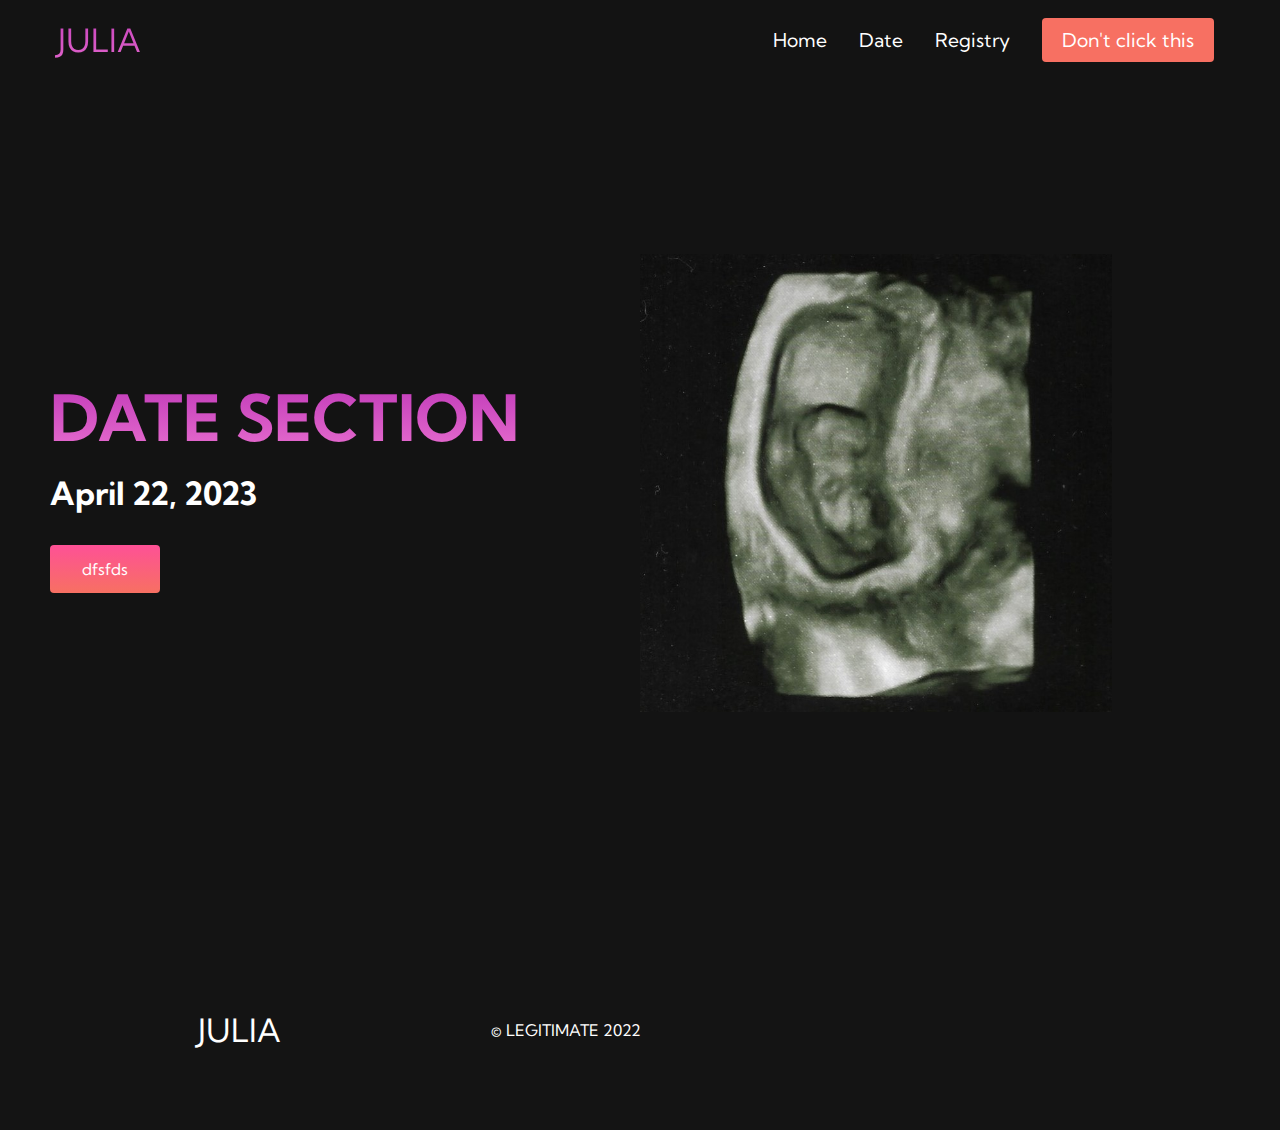
==== date.html @ bbff6cf2 "revamped site" ====
<!DOCTYPE html>
<html lang="en">
  <head>
    <meta charset="UTF-8" />
    <meta name="viewport" content="width=device-width, initial-scale=1.0" />
    <title>Jewels</title>
    <link rel="stylesheet" href="styles.css" />
    <link
      rel="stylesheet"
      href="https://use.fontawesome.com/releases/v5.14.0/css/all.css"
      integrity="sha384-HzLeBuhoNPvSl5KYnjx0BT+WB0QEEqLprO+NBkkk5gbc67FTaL7XIGa2w1L0Xbgc"
      crossorigin="anonymous"
    />
    <link
      href="https://fonts.googleapis.com/css2?family=Kumbh+Sans:wght@400;700&display=swap"
      rel="stylesheet"
    />
  </head>
  <body>
    <nav class="navbar">
      <div class="navbar__container">
        <a href="/" id="navbar__logo"><i class="fas fa-gem"></i>JULIA</a>
        <div class="navbar__toggle" id="mobile-menu">
          <span class="bar"></span> <span class="bar"></span>
          <span class="bar"></span>
        </div>
        <ul class="navbar__menu">
          <li class="navbar__item">
            <a href="/indexTEST.html" class="navbar__links">Home</a>
          </li>
          <li class="navbar__item">
            <a href="/date.html" class="navbar__links">Date</a>
          </li>
          <li class="navbar__item">
            <a href="/" class="navbar__links">Registry</a>
          </li>
          <li class="navbar__btn">
            <a
              href="https://www.amazon.com/baby-reg/27LGBVWEPC0U1?ref=br_search_v2_desktop_res_1"
              class="button"
              >Don't click this</a
            >
          </li>
        </ul>
      </div>
    </nav>
    <div class="main">
      <div class="main__container">
        <div class="main__content">
          <h1>DATE SECTION</h1>
          <p>April 22, 2023</p>
          <button class="main__btn"><a href="#">dfsfds</a></button>
        </div>
        <div class="main__img-container">
          <img id="main__img" src="9-23-2022b.jpg" />
        </div>
      </div>
    </div>

    <script src="app.js"></script>
  </body>
</html>

    <!-- Footer Section -->
    <div class="footer__container">
      <section class="social__media">
        <div class="social__media--wrap">
          <div class="footer__logo">
            <a href="/indexTEST.html" id="footer__logo"
              ><i class="fas fa-gem"></i>JULIA</a
            >
          </div>
          <p class="website__rights">© LEGITIMATE 2022</p>
          <div class="social__icons">
            <a
              class="social__icon--link"
              href="https://www.linkedin.com/in/matthew-w-761347146"
              target="_blank"
              aria-label="LinkedIn"
            >
              <i class="fab fa-linkedin"></i>
            </a>
          </div>
        </div>
      </section>
    </div>
    <script src="app.js"></script>
  </body>
</html>
---- styles.css ----
* {
  box-sizing: border-box;
  margin: 0;
  padding: 0;
  font-family: "Kumbh Sans", sans-serif;
}

.navbar {
  background: #131313;
  height: 80px;
  display: flex;
  justify-content: center;
  align-items: center;
  font-size: 1.2rem;
  position: sticky;
  top: 0;
  z-index: 999;
}

.navbar__container {
  display: flex;
  justify-content: space-between;
  height: 80px;
  z-index: 1;
  width: 100%;
  max-width: 1300px;
  margin-right: auto;
  margin-left: auto;
  padding-right: 50px;
  padding-left: 50px;
}

#navbar__logo {
  background-color: #e877ff;
  background-image: linear-gradient(to top, #e970cf 0%, #be37b8 100%);
  background-size: 100%;
  -webkit-background-clip: text;
  -moz-background-clip: text;
  -webkit-text-fill-color: transparent;
  -moz-text-fill-color: transparent;
  display: flex;
  align-items: center;
  cursor: pointer;
  text-decoration: none;
  font-size: 2rem;
}

.fa-gem {
  margin-right: 0.5rem;
}

.navbar__menu {
  display: flex;
  align-items: center;
  list-style: none;
  text-align: center;
}

.navbar__item {
  height: 80px;
}

.navbar__links {
  color: #fff;
  display: flex;
  align-items: center;
  justify-content: center;
  text-decoration: none;
  padding: 0 1rem;
  height: 100%;
}

.navbar__btn {
  display: flex;
  justify-content: center;
  align-items: center;
  padding: 0 1rem;
  width: 100%;
}

.button {
  display: flex;
  justify-content: center;
  align-items: center;
  text-decoration: none;
  padding: 10px 20px;
  height: 100%;
  width: 100%;
  border: none;
  outline: none;
  border-radius: 4px;
  background: #f77062;
  color: #fff;
}

.button:hover {
  background: #4837ff;
  transition: all 0.3s ease;
}

.navbar__links:hover {
  color: #f77062;
  transition: all 0.3s ease;
}

@media screen and (max-width: 960px) {
  .navbar__container {
    display: flex;
    justify-content: space-between;
    height: 80px;
    z-index: 1;
    width: 100%;
    max-width: 1300px;
    padding: 0;
  }

  .navbar__menu {
    display: grid;
    grid-template-columns: auto;
    margin: 0;
    width: 100%;
    position: absolute;
    top: -1000px;
    opacity: 1;
    transition: all 0.5s ease;
    height: 50vh;
    z-index: -1;
  }

  .navbar__menu.active {
    background: #131313;
    top: 100%;
    opacity: 1;
    transition: all 0.5s ease;
    z-index: 99;
    height: 50vh;
    font-size: 1.6rem;
  }

  #navbar__logo {
    padding-left: 25px;
  }

  .navbar__toggle .bar {
    width: 25px;
    height: 3px;
    margin: 5px auto;
    transition: all 0.3s ease-in-out;
    background: #fff;
  }

  .navbar__item {
    width: 100%;
  }

  .navbar__links {
    text-align: center;
    padding: 2rem;
    width: 100%;
    display: table;
  }

  .navbar__btn {
    padding-bottom: 2rem;
  }

  .button {
    display: flex;
    justify-content: center;
    align-items: center;
    width: 80%;
    height: 80px;
    margin: 0;
  }

  #mobile-menu {
    position: absolute;
    top: 20%;
    right: 5%;
    transform: translate(5%, 20%);
  }

  .navbar__toggle .bar {
    display: block;
    cursor: pointer;
  }

  #mobile-menu.is-active .bar:nth-child(2) {
    opacity: 0;
  }

  #mobile-menu.is-active .bar:nth-child(1) {
    transform: translateY(8px) rotate(45deg);
  }

  #mobile-menu.is-active .bar:nth-child(3) {
    transform: translateY(-8px) rotate(-45deg);
  }
}

/* Main Content CSS */
.main {
  background-color: #141414;
}

.main__container {
  display: grid;
  grid-template-columns: 1fr 1fr;
  align-items: center;
  justify-self: center;
  margin: 0 auto;
  height: 90vh;
  background-color: #131313;
  z-index: 1;
  width: 100%;
  max-width: 1300px;
  padding-right: 50px;
  padding-left: 50px;
}

.main__content {
  color: #fff;
  width: 100%;
}

.main__content h1 {
  font-size: 4rem;
  background-color: #e877ff;
  background-image: linear-gradient(to top, #e970cf 0%, #be37b8 100%);
  background-size: 100%;
  -webkit-background-clip: text;
  -moz-background-clip: text;
  -webkit-text-fill-color: transparent;
  -moz-text-fill-color: transparent;
}

.main__content h2 {
  font-size: 4rem;
  margin-top: 10px;
  background-color: #ff8177;
  background-image: linear-gradient(-20deg, #b721ff 0%, #21d4fd 100%);
  background-size: 100%;
  -webkit-background-clip: text;
  -moz-background-clip: text;
  -webkit-text-fill-color: transparent;
  -moz-text-fill-color: transparent;
}

.main__content p {
  margin-top: 1rem;
  font-size: 2rem;
  font-weight: 700;
}

.main__btn {
  font-size: 1rem;
  background-image: linear-gradient(to top, #f77062 0%, #fe5196 100%);
  padding: 14px 32px;
  border: none;
  border-radius: 4px;
  color: #fff;
  margin-top: 2rem;
  cursor: pointer;
  position: relative;
  transition: all 0.35s;
  outline: none;
}

.main__btn a {
  position: relative;
  z-index: 2;
  color: #fff;
  text-decoration: none;
}

.main__btn:after {
  position: absolute;
  content: "";
  top: 0;
  left: 0;
  width: 0;
  height: 100%;
  background: #4837ff;
  transition: all 0.35s;
  border-radius: 4px;
}

.main__btn:hover {
  color: #fff;
}

.main__btn:hover:after {
  width: 100%;
}

.main__img--container {
  text-align: center;
}

#main__img {
  height: 80%;
  width: 80%;
}

/* Mobile Responsive */
@media screen and (max-width: 768px) {
  .main__container {
    display: grid;
    grid-template-columns: auto;
    align-items: center;
    justify-self: center;
    width: 100%;
    margin: 0 auto;
    height: 90vh;
  }

  .main__content {
    text-align: center;
    margin-bottom: 4rem;
  }

  .main__content h1 {
    font-size: 2.5rem;
    margin-top: 2rem;
  }

  .main__content h2 {
    font-size: 3rem;
  }

  .main__content p {
    margin-top: 1rem;
    font-size: 1.5rem;
  }
}

@media screen and (max-width: 480px) {
  .main__content h1 {
    font-size: 2rem;
    margin-top: 3rem;
  }

  .main__content h2 {
    font-size: 2rem;
  }

  .main__content p {
    margin-top: 2rem;
    font-size: 1.5rem;
  }

  .main__btn {
    padding: 12px 36px;
    margin: 2.5rem 0;
  }
}

/* Footer CSS */
.footer__container {
  background-color: #141414;
  padding: 5rem 0;
  display: flex;
  flex-direction: column;
  justify-content: center;
  align-items: center;
}

#footer__logo {
  color: #fff;
  display: flex;
  align-items: center;
  cursor: pointer;
  text-decoration: none;
  font-size: 2rem;
}

.footer__links {
  width: 100%;
  max-width: 1000px;
  display: flex;
  justify-content: center;
}

.footer__link--wrapper {
  display: flex;
}

.footer__link--items {
  display: flex;
  flex-direction: column;
  align-items: flex-start;
  margin: 16px;
  text-align: left;
  width: 160px;
  box-sizing: border-box;
}

.footer__link--items h2 {
  margin-bottom: 16px;
}

.footer__link--items > h2 {
  color: #fff;
}

.footer__link--items a {
  color: #fff;
  text-decoration: none;
  margin-bottom: 0.5rem;
}

.footer__link--items a:hover {
  color: #e9e9e9;
  transition: 0.3s ease-out;
}

/* Social Icons */
.social__icon--link {
  color: #fff;
  font-size: 24px;
}

.social__media {
  max-width: 1000px;
  width: 100%;
}

.social__media--wrap {
  display: flex;
  justify-content: space-between;
  align-items: center;
  width: 90%;
  max-width: 1000px;
  margin: 40px auto 0 auto;
}

.social__icons {
  display: flex;
  justify-content: space-between;
  align-items: center;
  width: 240px;
}

.social__logo {
  color: #fff;
  justify-self: start;
  margin-left: 20px;
  cursor: pointer;
  text-decoration: none;
  font-size: 2rem;
  display: flex;
  align-items: center;
  margin-bottom: 16px;
}

.website__rights {
  color: #fff;
}

@media screen and (max-width: 820px) {
  .footer__links {
    padding-top: 2rem;
  }

  #footer__logo {
    margin-bottom: 2rem;
  }

  .website__rights {
    margin-bottom: 2rem;
  }

  .footer__link--wrapper {
    flex-direction: column;
  }

  .social__media--wrap {
    flex-direction: column;
  }
}

@media screen and (max-width: 480px) {
  .footer__link--items {
    margin: 0;
    padding: 10px;
    width: 100%;
  }
}
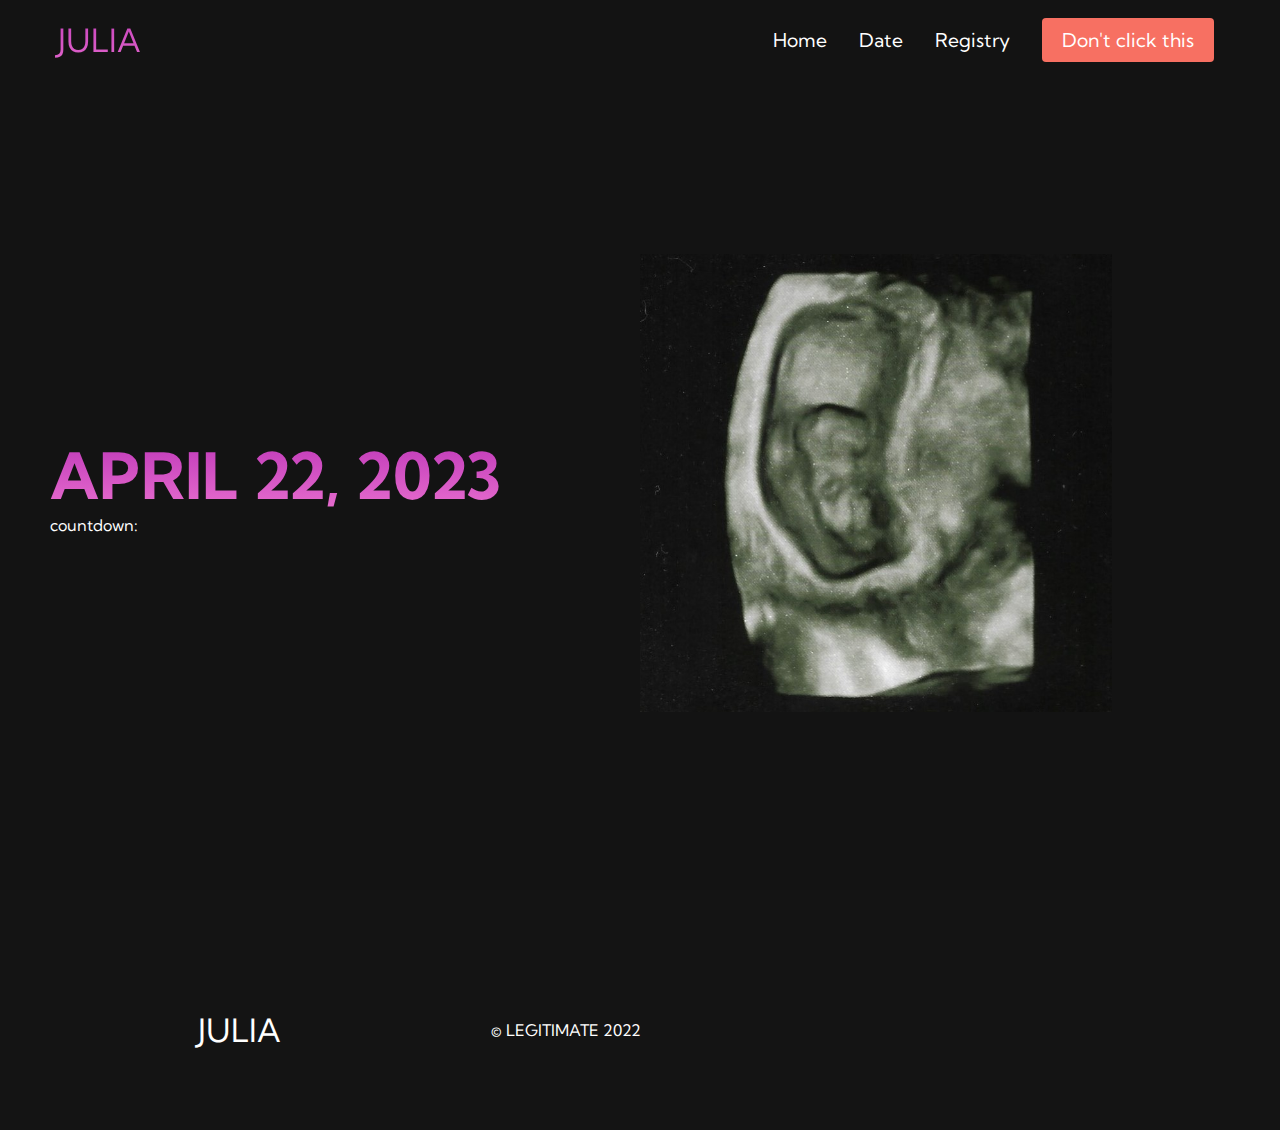
==== commit 79587cc2: "timer added" ====
--- a/date.html
+++ b/date.html
@@ -26,7 +26,7 @@
         </div>
         <ul class="navbar__menu">
           <li class="navbar__item">
-            <a href="/indexTEST.html" class="navbar__links">Home</a>
+            <a href="/index.html" class="navbar__links">Home</a>
           </li>
           <li class="navbar__item">
             <a href="/date.html" class="navbar__links">Date</a>
@@ -47,9 +47,8 @@
     <div class="main">
       <div class="main__container">
         <div class="main__content">
-          <h1>DATE SECTION</h1>
-          <p>April 22, 2023</p>
-          <button class="main__btn"><a href="#">dfsfds</a></button>
+          <h1>APRIL 22, 2023</h1>
+          <span>countdown: </span><span id="demo" />
         </div>
         <div class="main__img-container">
           <img id="main__img" src="9-23-2022b.jpg" />
@@ -66,7 +65,7 @@
       <section class="social__media">
         <div class="social__media--wrap">
           <div class="footer__logo">
-            <a href="/indexTEST.html" id="footer__logo"
+            <a href="/index.html" id="footer__logo"
               ><i class="fas fa-gem"></i>JULIA</a
             >
           </div>
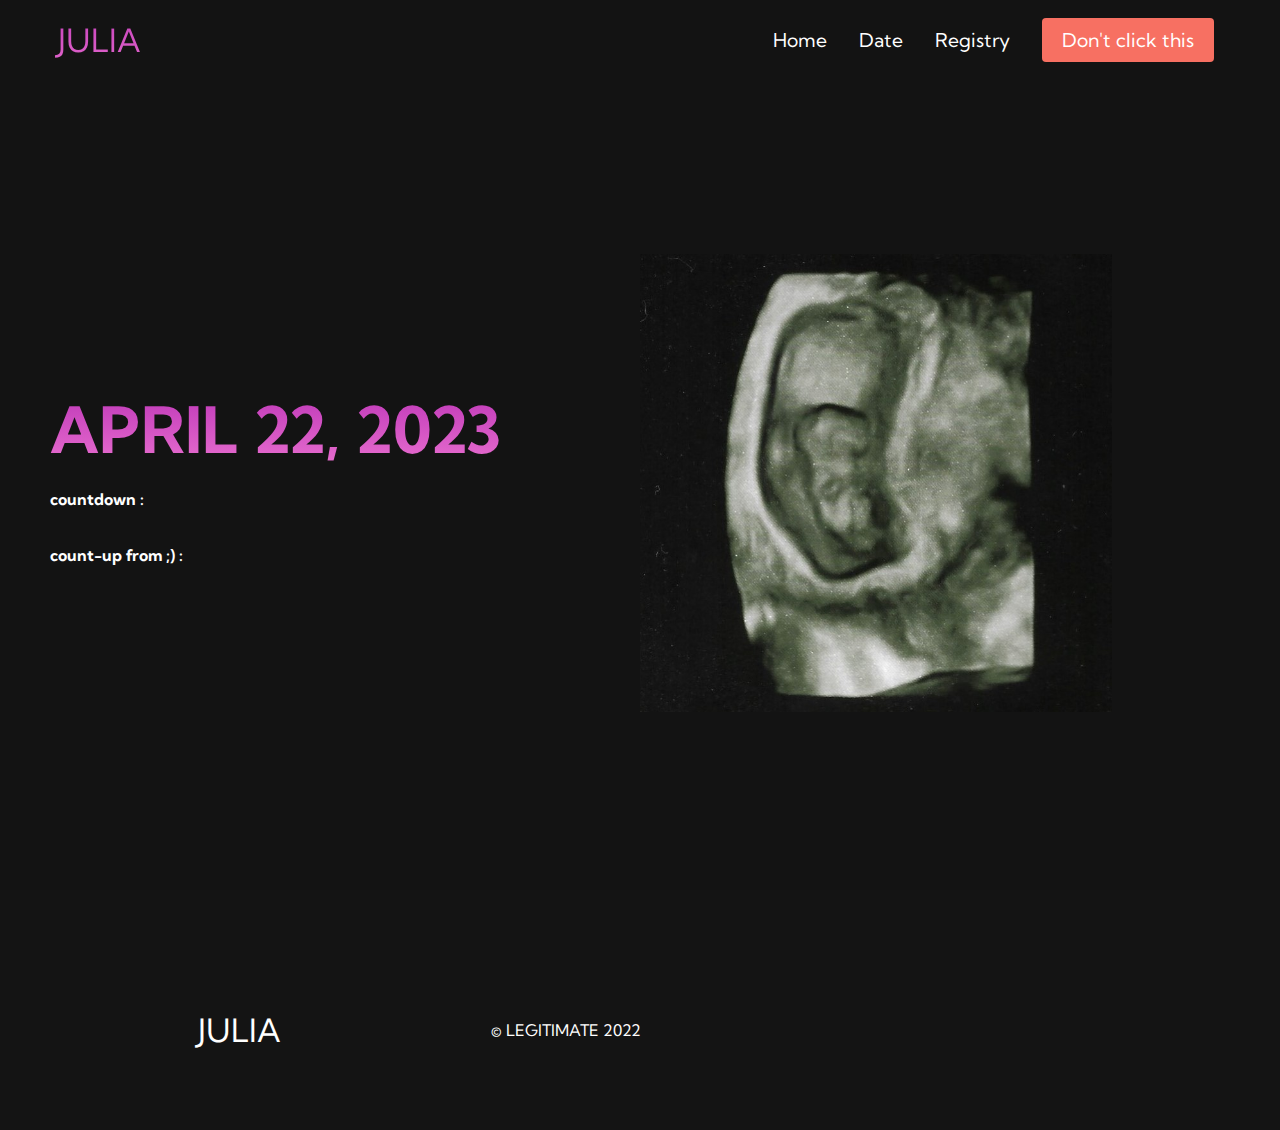
==== commit 80d9902f: "count-up added" ====
--- a/date.html
+++ b/date.html
@@ -47,8 +47,11 @@
     <div class="main">
       <div class="main__container">
         <div class="main__content">
-          <h1>APRIL 22, 2023</h1>
-          <span>countdown: </span><span id="demo" />
+          <h1>APRIL 22, 2023</h1><br>
+          <h4>countdown :</h4>
+          <p id="demo"/>
+          <h4><br>count-up from ;) :</h4>
+          <p id="concept" /> 
         </div>
         <div class="main__img-container">
           <img id="main__img" src="9-23-2022b.jpg" />
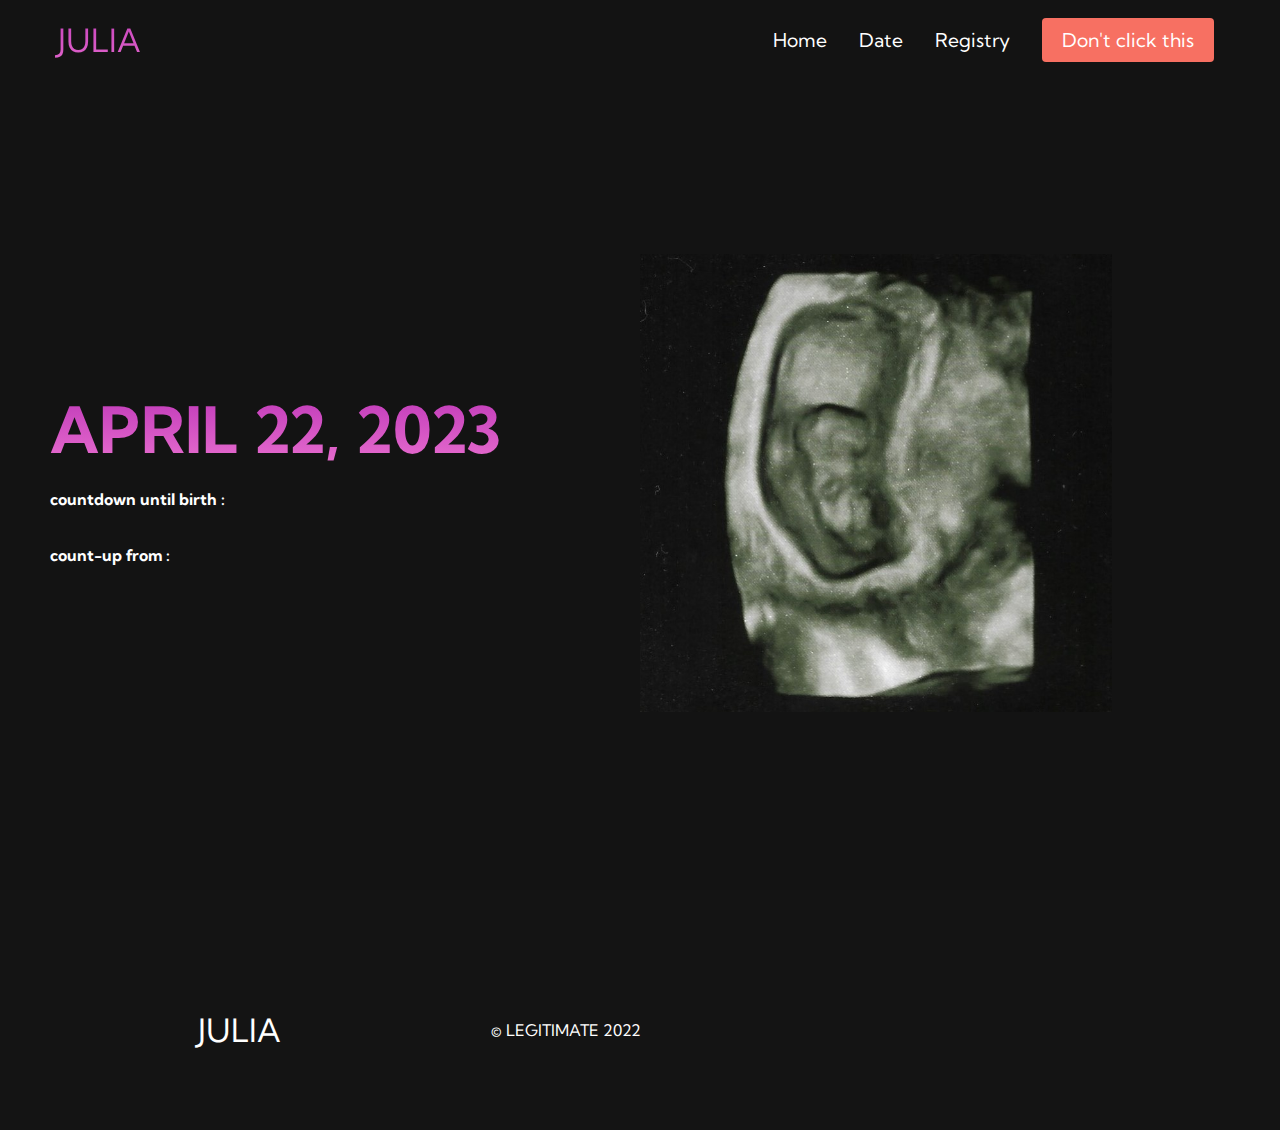
==== commit c1bbdfaf: "syntax" ====
--- a/date.html
+++ b/date.html
@@ -48,9 +48,9 @@
       <div class="main__container">
         <div class="main__content">
           <h1>APRIL 22, 2023</h1><br>
-          <h4>countdown :</h4>
+          <h4>countdown until birth :</h4>
           <p id="demo"/>
-          <h4><br>count-up from ;) :</h4>
+          <h4><br>count-up from :</h4>
           <p id="concept" /> 
         </div>
         <div class="main__img-container">
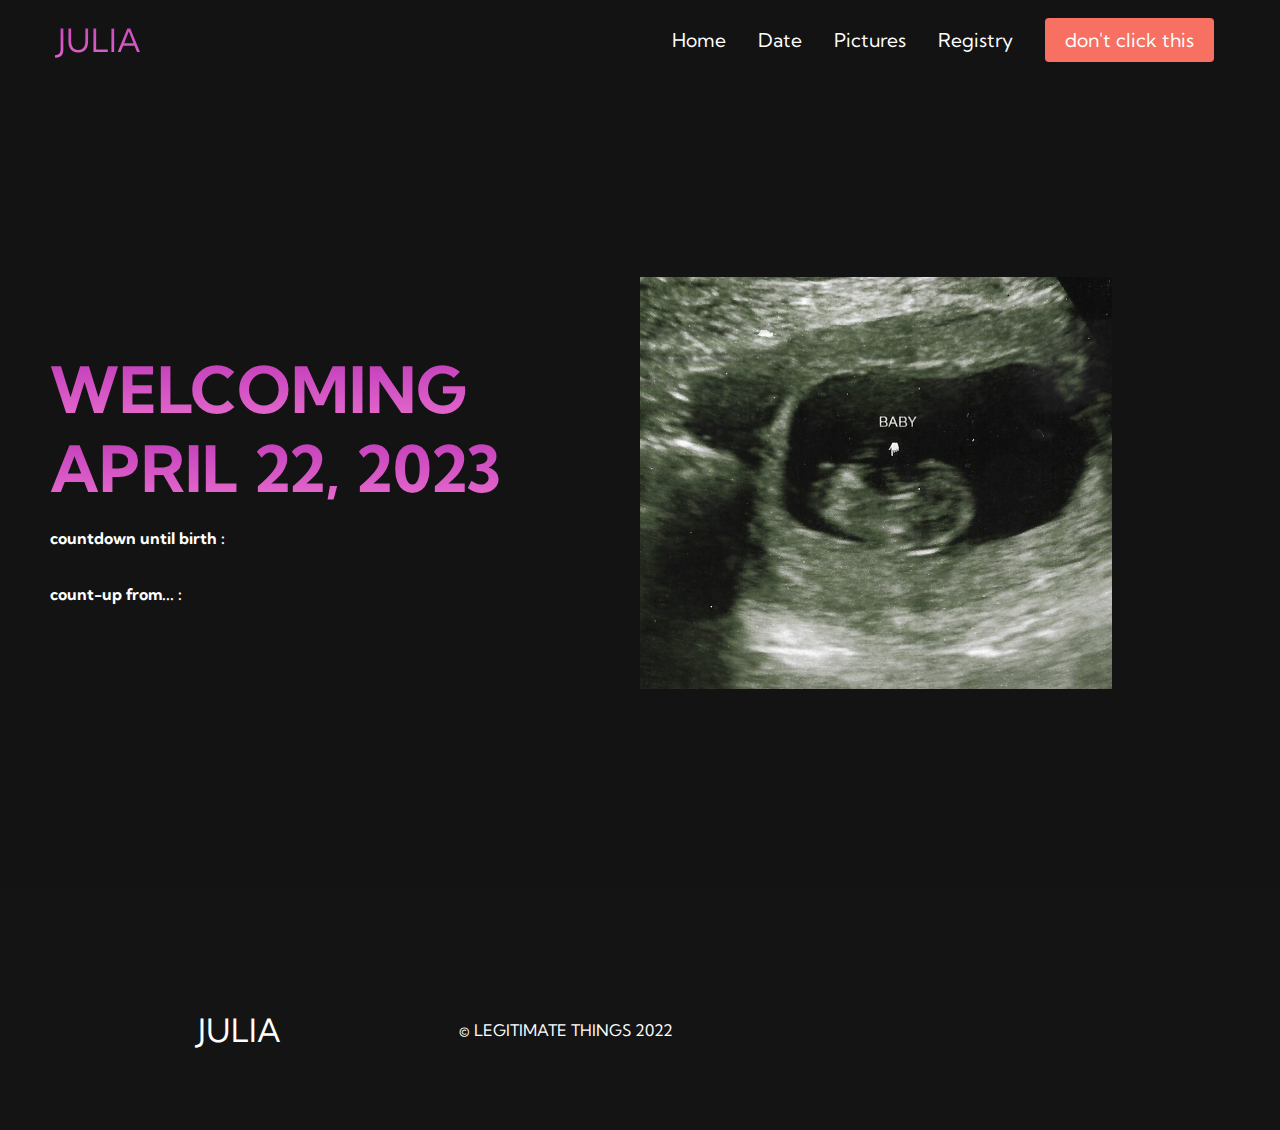
==== commit ff62d362: "pictures tab added" ====
--- a/date.html
+++ b/date.html
@@ -26,19 +26,22 @@
         </div>
         <ul class="navbar__menu">
           <li class="navbar__item">
-            <a href="/index.html" class="navbar__links">Home</a>
+            <a href="index.html" class="navbar__links">Home</a>
           </li>
           <li class="navbar__item">
-            <a href="/date.html" class="navbar__links">Date</a>
+            <a href="date.html" class="navbar__links">Date</a>
           </li>
           <li class="navbar__item">
-            <a href="/" class="navbar__links">Registry</a>
+            <a href="picture.html" class="navbar__links">Pictures</a>
+          </li>
+          <li class="navbar__item">
+            <a href="registry.html" class="navbar__links">Registry</a>
           </li>
           <li class="navbar__btn">
             <a
               href="https://www.amazon.com/baby-reg/27LGBVWEPC0U1?ref=br_search_v2_desktop_res_1"
               class="button"
-              >Don't click this</a
+              >don't click this</a
             >
           </li>
         </ul>
@@ -47,14 +50,15 @@
     <div class="main">
       <div class="main__container">
         <div class="main__content">
+          <h1>WELCOMING</h1>
           <h1>APRIL 22, 2023</h1><br>
           <h4>countdown until birth :</h4>
           <p id="demo"/>
-          <h4><br>count-up from :</h4>
+          <h4><br>count-up from... :</h4>
           <p id="concept" /> 
         </div>
         <div class="main__img-container">
-          <img id="main__img" src="9-23-2022b.jpg" />
+          <img id="main__img" src="9-23-2022a.jpg" />
         </div>
       </div>
     </div>
@@ -68,11 +72,11 @@
       <section class="social__media">
         <div class="social__media--wrap">
           <div class="footer__logo">
-            <a href="/index.html" id="footer__logo"
+            <a href="index.html" id="footer__logo"
               ><i class="fas fa-gem"></i>JULIA</a
             >
           </div>
-          <p class="website__rights">© LEGITIMATE 2022</p>
+          <p class="website__rights">© LEGITIMATE THINGS 2022</p>
           <div class="social__icons">
             <a
               class="social__icon--link"
--- a/styles.css
+++ b/styles.css
@@ -3,6 +3,11 @@
   margin: 0;
   padding: 0;
   font-family: "Kumbh Sans", sans-serif;
+}
+
+/* added to fix white background when broken */
+body {
+  background: #131313;
 }
 
 .navbar {
@@ -486,3 +491,50 @@
     width: 100%;
   }
 }
+
+/* pictures */
+.img-gallery {
+  width: 80%;
+  margin: 100px auto 50px;
+  display: grid;
+  grid-template-columns: repeat(auto-fit, minmax(250px, 1fr));
+  grid-gap: 30px;
+}
+
+.img-gallery img {
+  width: 100%;
+  cursor: pointer;
+}
+
+.img-gallery img:hover {
+  transform: scale(0.8) rotate(-15deg);
+  border-radius: 20px;
+  box-shadow: 0 32px 75px rgba(68, 77, 136, 0.2);
+}
+
+.full-img {
+  width: 100%;
+  height: 100vh;
+  background: rgba(0, 0, 0, 0.9);
+  position: fixed;
+  top: 0;
+  left: 0;
+  display: none;
+  align-items: center;
+  justify-content: center;
+  z-index: 100;
+}
+
+.full-img img {
+  width: 90%;
+  max-width: 500px;
+}
+
+.full-img span {
+  position: absolute;
+  top: 15%;
+  right: 15%;
+  font-size: 30px;
+  color: #fff;
+  cursor: pointer;
+}
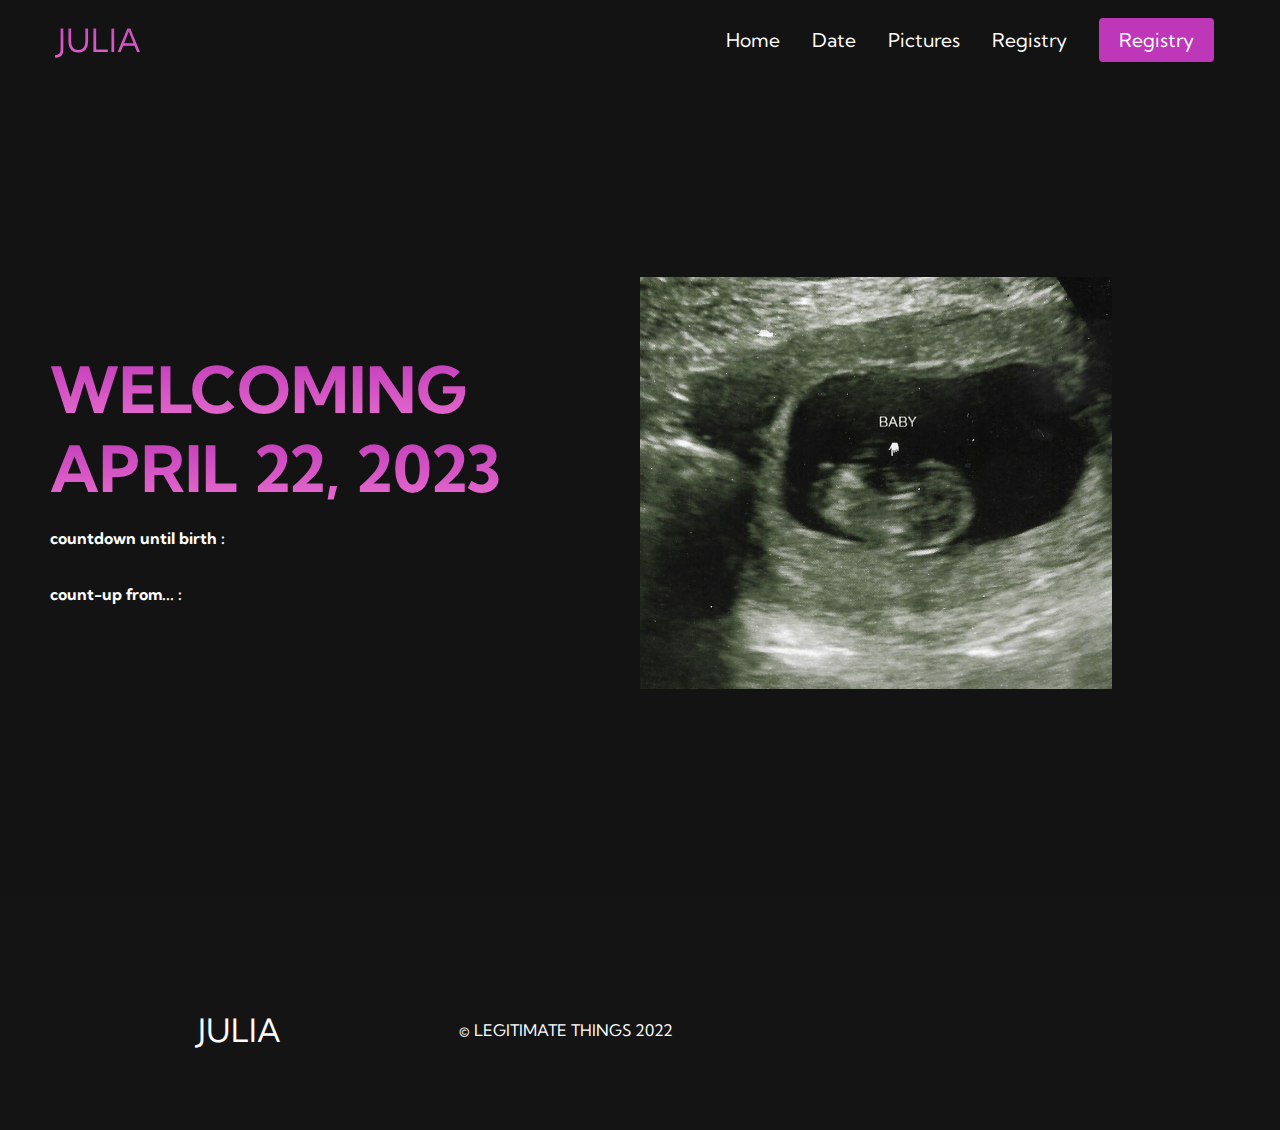
==== commit 0c050d0b: "updated registry address" ====
--- a/date.html
+++ b/date.html
@@ -39,9 +39,9 @@
           </li>
           <li class="navbar__btn">
             <a
-              href="https://www.amazon.com/baby-reg/27LGBVWEPC0U1?ref=br_search_v2_desktop_res_1"
+              href="https://www.amazon.com/baby-reg/1LJ00WUQ85FDZ?ref=br_search_v2_desktop_res_1"
               class="button"
-              >don't click this</a
+              >Registry</a
             >
           </li>
         </ul>
--- a/styles.css
+++ b/styles.css
@@ -94,17 +94,17 @@
   border: none;
   outline: none;
   border-radius: 4px;
-  background: #f77062;
+  background: #be37b8;
   color: #fff;
 }
 
 .button:hover {
-  background: #4837ff;
+  background: #e877ff;
   transition: all 0.3s ease;
 }
 
 .navbar__links:hover {
-  color: #f77062;
+  color: #e970cf;
   transition: all 0.3s ease;
 }
 
@@ -259,7 +259,7 @@
 
 .main__btn {
   font-size: 1rem;
-  background-image: linear-gradient(to top, #f77062 0%, #fe5196 100%);
+  background-image: linear-gradient(to top, #b721ff 0%, #21d4fd 100%);
   padding: 14px 32px;
   border: none;
   border-radius: 4px;
@@ -285,7 +285,7 @@
   left: 0;
   width: 0;
   height: 100%;
-  background: #4837ff;
+  background: #be37b8;
   transition: all 0.35s;
   border-radius: 4px;
 }
@@ -495,7 +495,7 @@
 /* pictures */
 .img-gallery {
   width: 80%;
-  margin: 100px auto 50px;
+  margin: 40px auto 50px;
   display: grid;
   grid-template-columns: repeat(auto-fit, minmax(250px, 1fr));
   grid-gap: 30px;
@@ -538,3 +538,12 @@
   color: #fff;
   cursor: pointer;
 }
+
+.imagep {
+  color: white;
+  text-align: center;
+  padding-top: 100px;
+  padding-bottom: 30px;
+  font-family: "Kumbh Sans", sans-serif;
+  font-size: 1.2rem;
+}
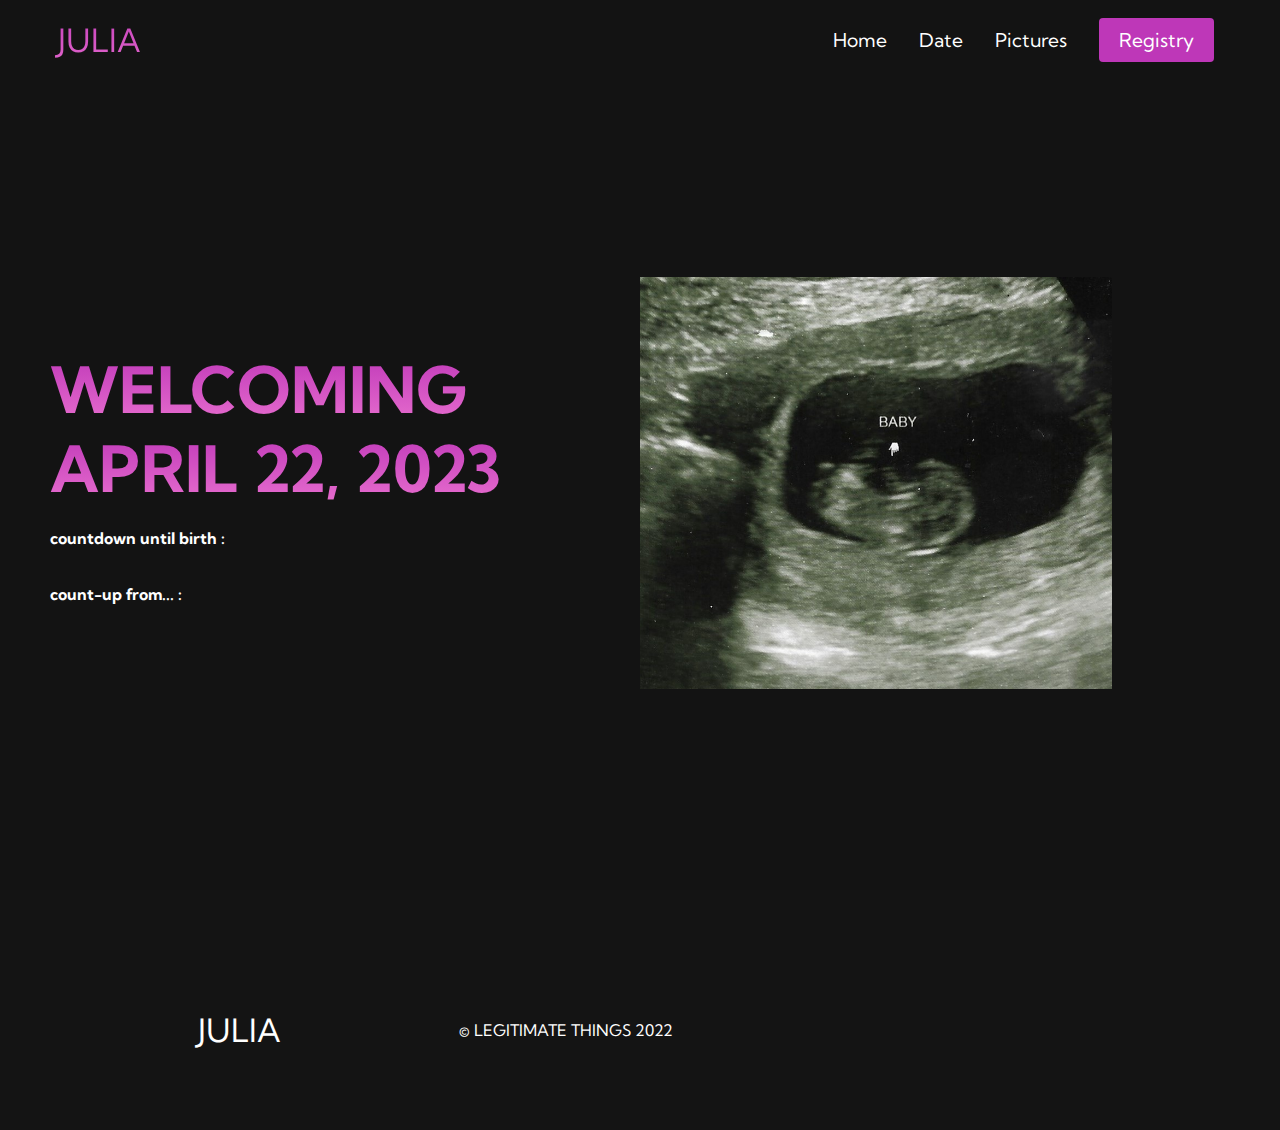
==== commit 744a03a6: "registry page removed" ====
--- a/date.html
+++ b/date.html
@@ -33,9 +33,6 @@
           </li>
           <li class="navbar__item">
             <a href="picture.html" class="navbar__links">Pictures</a>
-          </li>
-          <li class="navbar__item">
-            <a href="registry.html" class="navbar__links">Registry</a>
           </li>
           <li class="navbar__btn">
             <a
